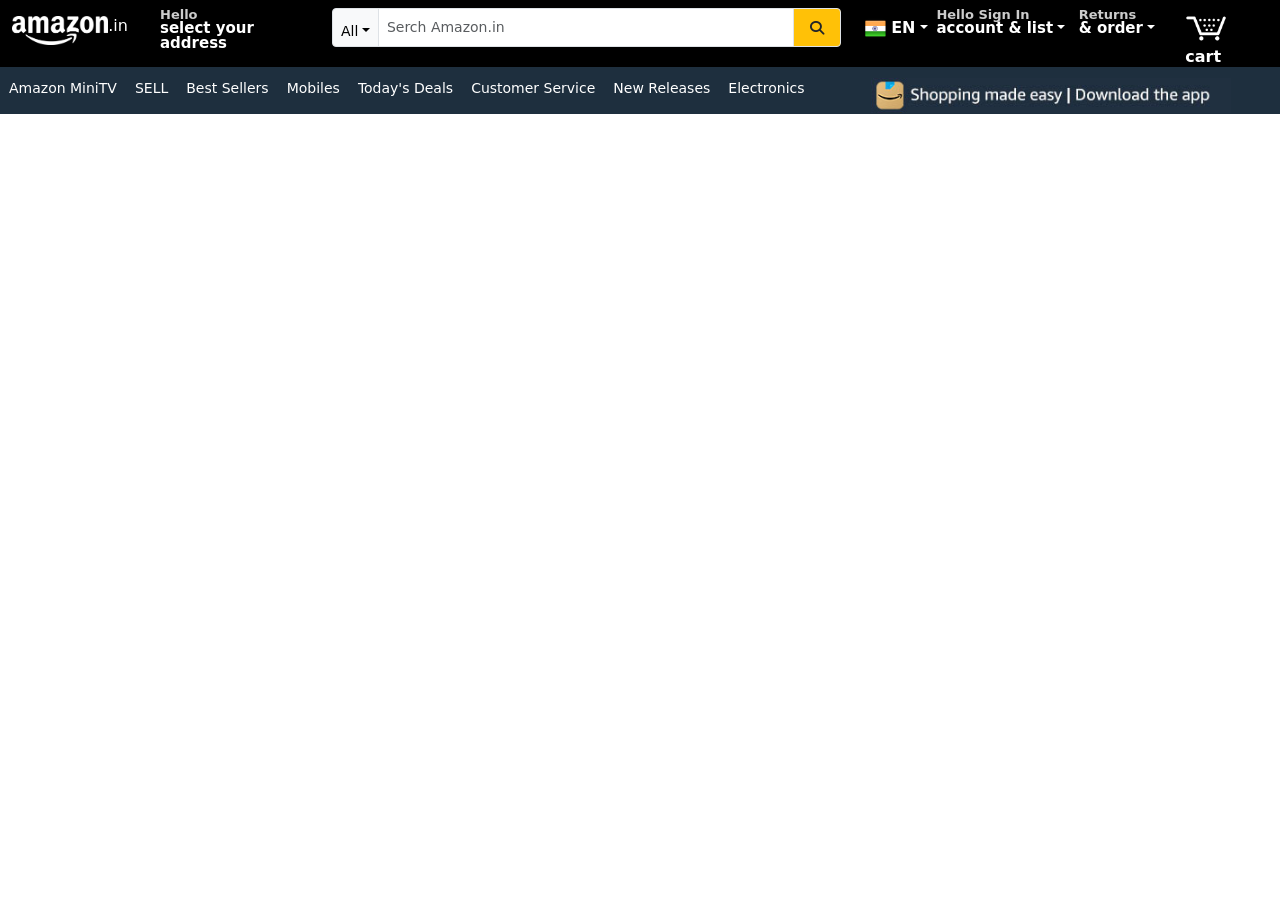
==== index.html @ 514719a7 "load" ====
<!doctype html>
<html lang="en">

<head>
    <meta charset="utf-8">
    <meta name="viewport" content="width=device-width, initial-scale=1">
    <title>Bootstrap demo</title>
    <link href="https://cdn.jsdelivr.net/npm/bootstrap@5.3.0/dist/css/bootstrap.min.css" rel="stylesheet"
        integrity="sha384-9ndCyUaIbzAi2FUVXJi0CjmCapSmO7SnpJef0486qhLnuZ2cdeRhO02iuK6FUUVM" crossorigin="anonymous">
    <link rel="stylesheet" href="assets/style/style.css">

    <link rel="stylesheet" href="https://cdnjs.cloudflare.com/ajax/libs/font-awesome/6.4.0/css/all.min.css"
        integrity="sha512-iecdLmaskl7CVkqkXNQ/ZH/XLlvWZOJyj7Yy7tcenmpD1ypASozpmT/E0iPtmFIB46ZmdtAc9eNBvH0H/ZpiBw=="
        crossorigin="anonymous" referrerpolicy="no-referrer" />
</head>

<body>
    <!-- navbar start here lg screen -->
    <section class="d-none d-sm-none d-md-none d-lg-block">
        <div class="container-fluid header_box pt-2">
            <div class="row">
                <div class="col-3  ">
                    <div class="row g-0">
                        <div class="col-6 text-white "><img class="mt-2" src="./assets/image/logo1.png" height="auto"
                                width="65%" alt="">.in</div>
                        <div class="col-6 text-white nav_text lh-1">
                            <small>hello</small>
                            <p>select your address</p>
                        </div>
                    </div>
                </div>
                <div class="col-5  ">
                    <div class="row">
                        <div class="col-12    ">
                            <div class="input-group  input-group-sm  " >
                                <div class="input-group-text ">
                                    <div class="dropdown">
                                        <button class="dropdown-toggle  mt-2" data-bs-toggle="dropdown">All</button>
                                        <ul class="dropdown-menu">
                                            <li class="dropdown-item"><a href="" class="dropdown-link">t</a></li>
                                            <li class="dropdown-item"><a href="" class="dropdown-link">t</a></li>
                                            <li class="dropdown-item"><a href="" class="dropdown-link">t</a></li>
                                        </ul>
                                    </div>
                                </div>
                                <input type="text" class="form-control " placeholder="Serch Amazon.in">
                                <div class="input-group-text bg-warning px-3"><i
                                        class="fa-solid fa-magnifying-glass"></i>
                                </div>
                            </div>
                        </div>
                    </div>
                </div>
                <div class="col-4   ">
                    <div class="row ">
                        <div class="col-2">
                            <div class="dropdown">
                                <button class="dropdown-toggle text-white fw-bold mt-2" data-bs-toggle="dropdown"><img
                                        src="./assets/image/ind_flag.png" height="auto" width="43%" alt=""> EN</button>
                                <ul class="dropdown-menu">
                                    <li class="dropdown-item"><a href="" class="dropdown-link">t</a></li>
                                    <li class="dropdown-item"><a href="" class="dropdown-link">t</a></li>
                                    <li class="dropdown-item"><a href="" class="dropdown-link">t</a></li>
                                </ul>
                            </div>
                        </div>
                        <div class="col-4">
                            <div class="nav_text  text-white lh-1">
                                <small>hello sign in</small>
                                <p class="dropdown-toggle">account & list</p>
                            </div>
                        </div>
                        <div class="col-3 nav_text  text-white lh-1">
                            <small>returns</small>
                            <p class="dropdown-toggle">& order</p>
                        </div>
                        <div class="col-3 nav_text  text-white lh-1">
                            <div class="fw-bold"><img src="./assets/image/shopping-cart.png" height="auto" width="50%"
                                    class="wh" alt=""> cart</div>
                        </div>
                    </div>
                </div>
            </div>
        </div>
    </section>
    <!-- navbar end here -->

    <!-- 2nd navbar -->
    <ul class="nav   hover_nav" style="background-color: #1e2f3e;">
        <li class="nav-item"><a href="" class="nav-link text-white text-capitalize">amazon miniTV</a></li>
        <li class="nav-item"><a href="" class="nav-link text-white text-capitalize">SELL</a></li>
        <li class="nav-item"><a href="" class="nav-link text-white text-capitalize">best sellers</a></li>
        <li class="nav-item"><a href="" class="nav-link text-white text-capitalize">mobiles</a></li>
        <li class="nav-item"><a href="" class="nav-link text-white text-capitalize">today's deals</a></li>
        <li class="nav-item"><a href="" class="nav-link text-white text-capitalize">customer service</a></li>
        <li class="nav-item"><a href="" class="nav-link text-white text-capitalize">new releases</a></li>
        <li class="nav-item"><a href="" class="nav-link text-white text-capitalize">electronics</a></li>
        <li class="nav-item ms-auto  "><a href="" class="nav-link text-white text-capitalize"><img src=" assets/image/down.jpg" height="auto" width="90%" alt=""></a></li>
    </ul>



    <script src="https://cdn.jsdelivr.net/npm/bootstrap@5.3.0/dist/js/bootstrap.bundle.min.js"
        integrity="sha384-geWF76RCwLtnZ8qwWowPQNguL3RmwHVBC9FhGdlKrxdiJJigb/j/68SIy3Te4Bkz"
        crossorigin="anonymous"></script>
</body>

</html>
---- assets/style/style.css ----
*{
    padding: 0px;
    margin: 0px;
}
small{
    font-size: 13px ;
    display: block;
    color: #ccc;
    font-weight: 600;
    text-transform: capitalize;
}
.nav_text p{
    font-size: 15px;
    font-weight: 600;
}
.nav a{
    /* font-weight: 600; */
}
.header_box{
    background-color: black;
}
.dropdown button{
    border: none;
    background-color: transparent;
}
.wh{
    filter: invert(1);
}
.hover_nav li{
    border: 1px solid transparent;
}
.hover_nav li:hover{
    border: 1px solid white;
    transition: 0.4s;
}
.hover_nav a{
    font-size: 14px;
    padding: 10px 8px 0px 8px  ;
}
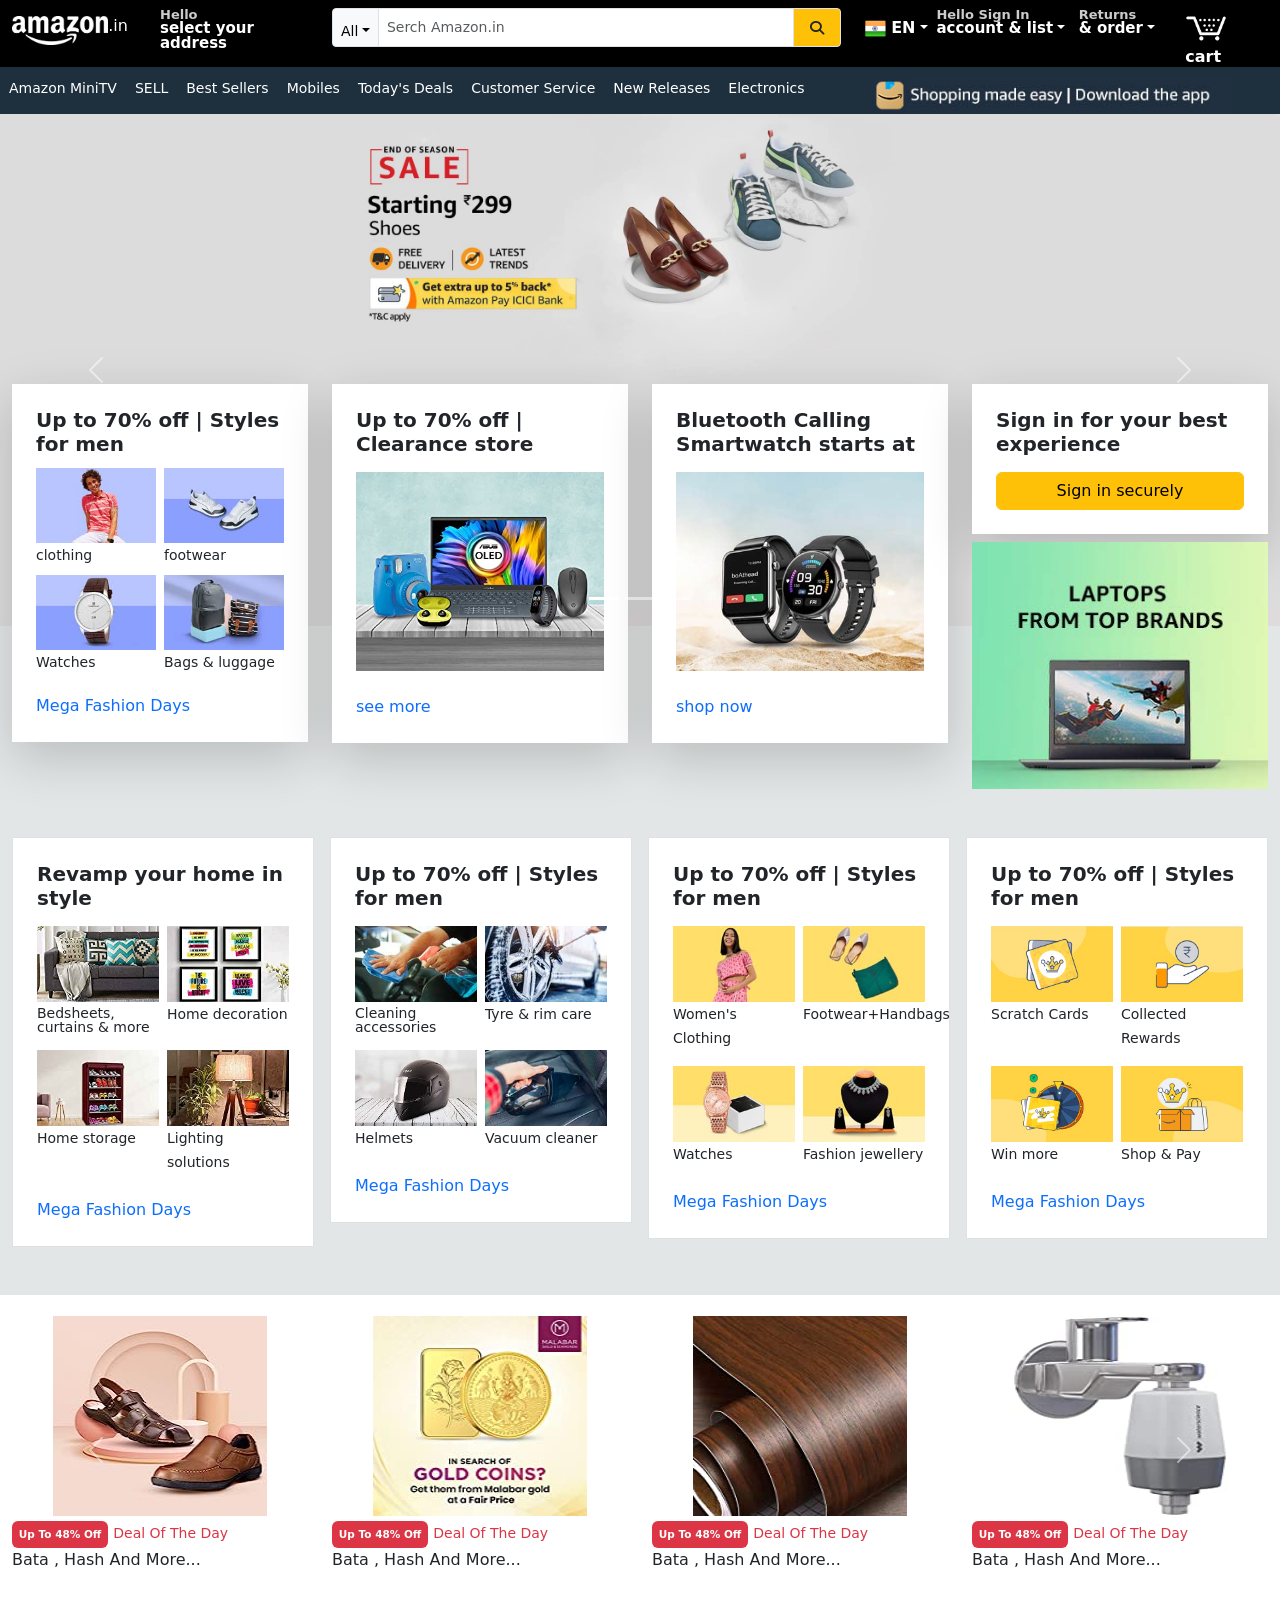
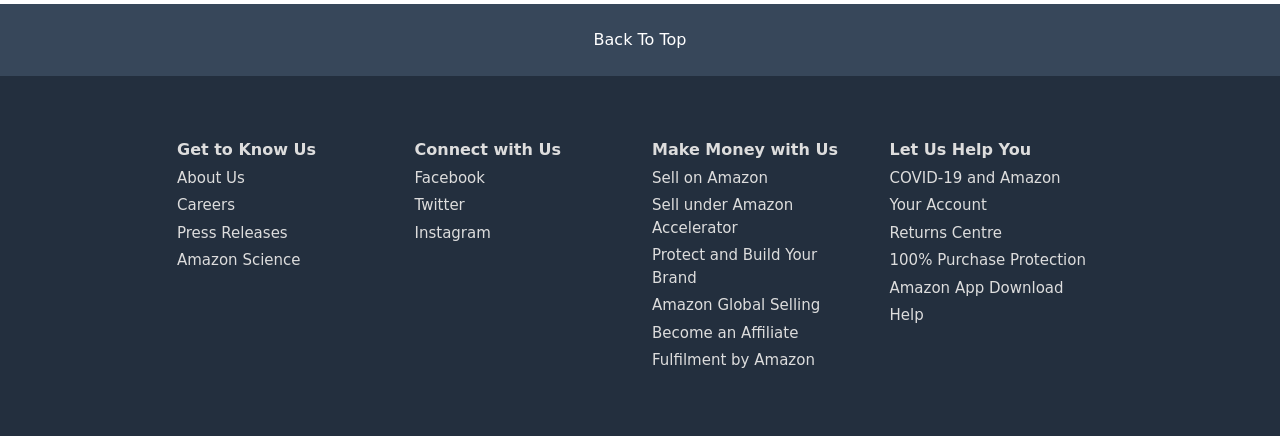
==== commit ced08bc8: "load" ====
--- a/index.html
+++ b/index.html
@@ -32,7 +32,7 @@
                 <div class="col-5  ">
                     <div class="row">
                         <div class="col-12    ">
-                            <div class="input-group  input-group-sm  " >
+                            <div class="input-group  input-group-sm  ">
                                 <div class="input-group-text ">
                                     <div class="dropdown">
                                         <button class="dropdown-toggle  mt-2" data-bs-toggle="dropdown">All</button>
@@ -95,10 +95,435 @@
         <li class="nav-item"><a href="" class="nav-link text-white text-capitalize">customer service</a></li>
         <li class="nav-item"><a href="" class="nav-link text-white text-capitalize">new releases</a></li>
         <li class="nav-item"><a href="" class="nav-link text-white text-capitalize">electronics</a></li>
-        <li class="nav-item ms-auto  "><a href="" class="nav-link text-white text-capitalize"><img src=" assets/image/down.jpg" height="auto" width="90%" alt=""></a></li>
+        <li class="nav-item ms-auto  "><a href="" class="nav-link text-white text-capitalize"><img
+                    src=" assets/image/down.jpg" height="auto" width="90%" alt=""></a></li>
     </ul>
 
 
+
+    <!-- carousel start here -->
+    <section class="position-relative  pos1">
+        <div id="carouselExampleIndicators" class="carousel slide" data-bs-ride="false">
+            <div class="carousel-indicators">
+                <button type="button" data-bs-target="#carouselExampleIndicators" data-bs-slide-to="0" class="active"
+                    aria-current="true" aria-label="Slide 1"></button>
+                <button type="button" data-bs-target="#carouselExampleIndicators" data-bs-slide-to="1"
+                    aria-label="Slide 2"></button>
+                <button type="button" data-bs-target="#carouselExampleIndicators" data-bs-slide-to="2"
+                    aria-label="Slide 3"></button>
+            </div>
+            <div class="carousel-inner">
+                <div class="carousel-item active" data-bs-interval="100">
+                    <img src="assets/image/b1.jpg" class="d-block w-100" alt="...">
+                </div>
+                <div class="carousel-item" data-bs-interval="10 ">
+                    <img src="assets/image/b2.jpg" class="d-block w-100" alt="...">
+                </div>
+                <div class="carousel-item" data-bs-interval="100 ">
+                    <img src="assets/image/b2.jpg" class="d-block w-100" alt="...">
+                </div>
+            </div>
+            <button class="carousel-control-prev" type="button" data-bs-target="#carouselExampleIndicators"
+                data-bs-slide="prev">
+                <span class="carousel-control-prev-icon" aria-hidden="true"></span>
+                <span class="visually-hidden">Previous</span>
+            </button>
+            <button class="carousel-control-next" type="button" data-bs-target="#carouselExampleIndicators"
+                data-bs-slide="next">
+                <span class="carousel-control-next-icon" aria-hidden="true"></span>
+                <span class="visually-hidden">Next</span>
+            </button>
+        </div>
+
+        <!-- 4 cards with position start here -->
+        <div class="container-fluid position-absolute pos2 ">
+            <div class="row ">
+                <div class="col-12 col-md-6 col-lg-3">
+                    <div class="content_card bg-white shadow-lg p-4 ">
+                        <h3 class="h5 fw-bold mb-3">Up to 70% off | Styles for men</h3>
+                        <div class="row g-2">
+                            <div class="col-6 my-1">
+                                <img src="assets/image/1.jpg" height="auto" width="100%" alt="">
+                                <small>clothing</small>
+                            </div>
+                            <div class="col-6 my-1">
+                                <img src="assets/image/2.jpg" height="auto" width="100%" alt="">
+                                <small>footwear</small>
+                            </div>
+                            <div class="col-6 my-1">
+                                <img src="assets/image/3.jpg" height="auto" width="100%" alt="">
+                                <small> Watches</small>
+                            </div>
+                            <div class="col-6 my-1">
+                                <img src="assets/image/4.jpg" height="auto" width="100%" alt="">
+                                <small> Bags & luggage</small>
+                            </div>
+                        </div>
+                        <a href="" class="text-decoration-none mt-3 d-block">Mega Fashion Days</a>
+                    </div>
+                </div>
+                <div class="col-12 col-md-6 col-lg-3">
+                    <div class="content_card bg-white shadow-lg p-4 ">
+                        <h3 class="h5 fw-bold mb-3">Up to 70% off | Clearance store</h3>
+                        <img src="assets/image/lep.jpg" height="auto" width="100%" alt="">
+                        <a href="" class="text-decoration-none mt-4 d-block">see more</a>
+
+                    </div>
+                </div>
+                <div class="col-12 col-md-6 col-lg-3">
+                    <div class="content_card bg-white shadow-lg p-4 ">
+                        <h3 class="h5 fw-bold mb-3">Bluetooth Calling Smartwatch starts at</h3>
+                        <img src="assets/image/blurt.jpg" height="auto" width="100%" alt="">
+                        <a href="" class="text-decoration-none mt-4 d-block">shop now</a>
+
+                    </div>
+                </div>
+                <div class="col-12 col-md-6 col-lg-3  ">
+                    <div class="content_card bg-white shadow-lg p-4">
+                        <h3 class="h5 fw-bold mb-3">Sign in for your best experience</h3>
+                        <a href="" class="btn btn-warning w-100">Sign in securely</a>
+                    </div>
+                    <div class="content_card mt-2">
+                        <img src="assets/image/Laptops-Sept2019._CB436595915_.jpg" height="auto" width="100%" alt="">
+                    </div>
+                </div>
+            </div>
+        </div>
+    </section>
+
+
+    <section>
+        <div class="container-fluid      my-5">
+            <div class="row g-3">
+                <div class="col-12 col-md-6 col-lg-3">
+                    <div class="content_card bg-white  p-4 border">
+                        <h3 class="h5 fw-bold mb-3">Revamp your home in style</h3>
+                        <div class="row g-2">
+                            <div class="col-6 my-2 ">
+                                <img src="assets/image/r1.jpg" height="auto" width="100%" alt="">
+                                <small class="lh-1 d-block mt-1">Bedsheets, curtains & more
+                                </small>
+                            </div>
+                            <div class="col-6 my-2">
+                                <img src="assets/image/r2.jpg" height="auto" width="100%" alt="">
+                                <small>
+
+                                    Home decoration</small>
+                            </div>
+                            <div class="col-6 my-2">
+                                <img src="assets/image/r3.jpg" height="auto" width="100%" alt="">
+                                <small> Home storage</small>
+                            </div>
+                            <div class="col-6 my-2">
+                                <img src="assets/image/r4.jpg" height="auto" width="100%" alt="">
+                                <small>
+                                    Lighting solutions</small>
+                            </div>
+                        </div>
+                        <a href="" class="text-decoration-none mt-3 d-block">Mega Fashion Days</a>
+                    </div>
+                </div>
+                <div class="col-12 col-md-6 col-lg-3">
+                    <div class="content_card bg-white   p-4 border">
+                        <h3 class="h5 fw-bold mb-3">Up to 70% off | Styles for men</h3>
+                        <div class="row g-2">
+                            <div class="col-6 my-2">
+                                <img src="assets/image/r5.jpg" height="auto" width="100%" alt="">
+                                <small class="lh-1 d-block mt-1">Cleaning accessories</small>
+                            </div>
+                            <div class="col-6 my-2">
+                                <img src="assets/image/r6.jpg" height="auto" width="100%" alt="">
+                                <small>
+                                    Tyre & rim care</small>
+                            </div>
+                            <div class="col-6 my-2">
+                                <img src="assets/image/r7.jpg" height="auto" width="100%" alt="">
+                                <small> Helmets</small>
+                            </div>
+                            <div class="col-6 my-2">
+                                <img src="assets/image/r8.jpg" height="auto" width="100%" alt="">
+                                <small>
+                                    Vacuum cleaner</small>
+                            </div>
+                        </div>
+                        <a href="" class="text-decoration-none mt-3 d-block">Mega Fashion Days</a>
+                    </div>
+                </div>
+                <div class="col-12 col-md-6 col-lg-3">
+                    <div class="content_card bg-white   p-4 border">
+                        <h3 class="h5 fw-bold mb-3">Up to 70% off | Styles for men</h3>
+                        <div class="row g-2">
+                            <div class="col-6 my-2">
+                                <img src="assets/image/r9.jpg" height="auto" width="100%" alt="">
+                                <small>Women's Clothing</small>
+                            </div>
+                            <div class="col-6 my-2">
+                                <img src="assets/image/r10.jpg" height="auto" width="100%" alt="">
+                                <small class="lh-1">
+                                    Footwear+Handbags</small>
+                            </div>
+                            <div class="col-6 my-2">
+                                <img src="assets/image/r11.jpg" height="auto" width="100%" alt="">
+                                <small> Watches</small>
+                            </div>
+                            <div class="col-6 my-2">
+                                <img src="assets/image/r12.jpg" height="auto" width="100%" alt="">
+                                <small>
+                                    Fashion jewellery</small>
+                            </div>
+                        </div>
+                        <a href="" class="text-decoration-none mt-3 d-block">Mega Fashion Days</a>
+                    </div>
+                </div>
+                <div class="col-12 col-md-6 col-lg-3">
+                    <div class="content_card bg-white   p-4 border">
+                        <h3 class="h5 fw-bold mb-3">Up to 70% off | Styles for men</h3>
+                        <div class="row g-2">
+                            <div class="col-6 my-2">
+                                <img src="assets/image/icon1.jpg" height="auto" width="100%" alt="">
+                                <small>Scratch Cards</small>
+                            </div>
+                            <div class="col-6 my-2">
+                                <img src="assets/image/icon2.jpg" height="auto" width="100%" alt="">
+                                <small>
+                                    Collected Rewards</small>
+                            </div>
+                            <div class="col-6 my-2">
+                                <img src="assets/image/icon3.jpg" height="auto" width="100%" alt="">
+                                <small> Win more</small>
+                            </div>
+                            <div class="col-6 my-2">
+                                <img src="assets/image/icon4.jpg" height="auto" width="100%" alt="">
+                                <small>
+                                    Shop & Pay</small>
+                            </div>
+                        </div>
+                        <a href="" class="text-decoration-none mt-3 d-block">Mega Fashion Days</a>
+                    </div>
+                </div>
+            </div>
+        </div>
+    </section>
+
+
+
+    <section>
+        <div id="carouselExampleControls" class="carousel slide" data-bs-ride="false">
+            <div class="carousel-inner">
+                <div class="carousel-item active">
+                    <div class="container-fluid">
+                        <div class="row text-capitalize bg-white py-3">
+                            <div class=" col-3">
+                                <div class="car_box">
+                                    <img src="./assets/image/c1.jpg" height="200px" width="75%" alt="">
+                                </div>
+                                <small class=""><a href=""
+                                        class="badge bg-danger text-white  py-2 text-decoration-none">up to 48%
+                                        off</a></small>
+                                <small class="text-danger text-capitalize">deal of the day</small>
+
+                                <p>bata , hash and more...</p>
+                            </div>
+                            <div class="col-3  ">
+                                <div class="car_box">
+                                    <img src="./assets/image/c2.jpg" height="200px" width="75%" alt="">
+                                </div>
+                                <small class=""><a href=""
+                                        class="badge bg-danger text-white  py-2 text-decoration-none">up to 48%
+                                        off</a></small>
+                                <small class="text-danger text-capitalize">deal of the day</small>
+                                <p>bata , hash and more...</p>
+                            </div>
+                            <div class="col-3  ">
+                                <div class="car_box">
+                                    <img src="./assets/image/c3.jpg" height="200px" width="75%" alt="">
+                                </div>
+                                <small class=""><a href=""
+                                        class="badge bg-danger text-white  py-2 text-decoration-none">up to 48%
+                                        off</a></small>
+                                <small class="text-danger text-capitalize">deal of the day</small>
+                                <p>bata , hash and more...</p>
+                            </div>
+                            <div class="col-3">
+                                <div class="car_box">
+                                    <img src="./assets/image/c5.jpg" height="200px" width="75%" alt="">
+                                </div>
+                                <small class=""><a href=""
+                                        class="badge bg-danger text-white  py-2 text-decoration-none">up to 48%
+                                        off</a></small>
+                                <small class="text-danger text-capitalize">deal of the day</small>
+                                <p>bata , hash and more...</p>
+                            </div>
+
+
+                        </div>
+                    </div>
+                </div>
+                <div class="carousel-item">
+                    <div class="container-fluid">
+                        <div class="row text-capitalize bg-white py-3">
+                            <div class="col-3">
+                                <div class="car_box">
+                                    <img src="./assets/image/c1.jpg" height="200px" width="75%" alt="">
+                                </div>
+                                <small class=""><a href=""
+                                        class="badge bg-danger text-white  py-2 text-decoration-none">up to 48%
+                                        off</a></small>
+                                <small class="text-danger text-capitalize">deal of the day</small>
+
+                                <p>bata , hash and more...</p>
+                            </div>
+                            <div class="col-3">
+                                <div class="car_box">
+                                    <img src="./assets/image/c2.jpg" height="200px" width="75%" alt="">
+                                </div>
+                                <small class=""><a href=""
+                                        class="badge bg-danger text-white  py-2 text-decoration-none">up to 48%
+                                        off</a></small>
+                                <small class="text-danger text-capitalize">deal of the day</small>
+                                <p>bata , hash and more...</p>
+                            </div>
+                            <div class="col-3">
+                                <div class="car_box">
+                                    <img src="./assets/image/c3.jpg" height="200px" width="75%" alt="">
+                                </div>
+                                <small class=""><a href=""
+                                        class="badge bg-danger text-white  py-2 text-decoration-none">up to 48%
+                                        off</a></small>
+                                <small class="text-danger text-capitalize">deal of the day</small>
+                                <p>bata , hash and more...</p>
+                            </div>
+                            <div class="col-3">
+                                <div class="car_box">
+                                    <img src="./assets/image/c5.jpg" height="200px" width="75%" alt="">
+                                </div>
+                                <small class=""><a href=""
+                                        class="badge bg-danger text-white  py-2 text-decoration-none">up to 48%
+                                        off</a></small>
+                                <small class="text-danger text-capitalize">deal of the day</small>
+                                <p>bata , hash and more...</p>
+                            </div>
+
+
+                        </div>
+                    </div>
+                </div>
+                <div class="carousel-item">
+                    <div class="container-fluid">
+                        <div class="row text-capitalize bg-white py-3">
+                            <div class="col-3">
+                                <div class="car_box">
+                                    <img src="./assets/image/c1.jpg" height="200px" width="75%" alt="">
+                                </div>
+                                <small class=""><a href=""
+                                        class="badge bg-danger text-white  py-2 text-decoration-none">up to 48%
+                                        off</a></small>
+                                <small class="text-danger text-capitalize">deal of the day</small>
+
+                                <p>bata , hash and more...</p>
+                            </div>
+                            <div class="col-3">
+                                <div class="car_box">
+                                    <img src="./assets/image/c2.jpg" height="200px" width="75%" alt="">
+                                </div>
+                                <small class=""><a href=""
+                                        class="badge bg-danger text-white  py-2 text-decoration-none">up to 48%
+                                        off</a></small>
+                                <small class="text-danger text-capitalize">deal of the day</small>
+                                <p>bata , hash and more...</p>
+                            </div>
+                            <div class="col-3">
+                                <div class="car_box">
+                                    <img src="./assets/image/c3.jpg" height="200px" width="75%" alt="">
+                                </div>
+                                <small class=""><a href=""
+                                        class="badge bg-danger text-white  py-2 text-decoration-none">up to 48%
+                                        off</a></small>
+                                <small class="text-danger text-capitalize">deal of the day</small>
+                                <p>bata , hash and more...</p>
+                            </div>
+                            <div class="col-3">
+                                <div class="car_box">
+                                    <img src="./assets/image/c5.jpg" height="200px" width="75%" alt="">
+                                </div>
+                                <small class=""><a href=""
+                                        class="badge bg-danger text-white  py-2 text-decoration-none">up to 48%
+                                        off</a></small>
+                                <small class="text-danger text-capitalize">deal of the day</small>
+                                <p>bata , hash and more...</p>
+                            </div>
+
+
+                        </div>
+                    </div>
+                </div>
+            </div>
+            <button class="carousel-control-prev" type="button" data-bs-target="#carouselExampleControls"
+                data-bs-slide="prev">
+                <span class="carousel-control-prev-icon" aria-hidden="true"></span>
+                <span class="visually-hidden">Previous</span>
+            </button>
+            <button class="carousel-control-next" type="button" data-bs-target="#carouselExampleControls"
+                data-bs-slide="next">
+                <span class="carousel-control-next-icon" aria-hidden="true"></span>
+                <span class="visually-hidden">Next</span>
+            </button>
+        </div>
+    </section>
+
+    <div class="but_top text-center py-4" style="background-color: #37475a; color: white;">
+        Back To Top
+    </div>
+    <footer class="py-5" style="background-color: #232f3e;">
+        <div class="container">
+            <div class="row justify-content-center">
+                <div class="col-10 col-md-12 col-lg-10">
+                    <div class="row ">
+                        <div class="col-12 col-md-3 col-lg-3 mt-3">
+                            <h4 class="fw-bold h6">Get to Know Us</h4>
+                            <ul class="list-unstyled list">
+                                <li><a href="">About Us</a></li>
+                                <li><a href="">Careers</a></li>
+                                <li><a href="">Press Releases</a></li>
+                                <li><a href="">Amazon Science</a></li>
+                            </ul>
+                        </div>
+                        <div class="col-12 col-md-3 col-lg-3 mt-3">
+                            <h4 class="fw-bold h6"> Connect with Us</h4>
+                            <ul class="list-unstyled list">
+                                <li><a href="">Facebook</a></li>
+                                <li><a href="">Twitter</a></li>
+                                <li><a href="">Instagram</a></li>
+                            </ul>
+                        </div>
+                        <div class="col-12 col-md-3 col-lg-3 mt-3">
+                            <h4 class="fw-bold h6">Make Money with Us</h4>
+                            <ul class="list-unstyled list">
+                                <li><a href="">Sell on Amazon</a></li>
+                                <li><a href="">Sell under Amazon Accelerator</a></li>
+                                <li><a href="">Protect and Build Your Brand</a></li>
+                                <li><a href="">Amazon Global Selling</a></li>
+                                <li><a href="">Become an Affiliate</a></li>
+                                <li><a href="">Fulfilment by Amazon</a></li>
+                            </ul>
+                        </div>
+                        <div class="col-12 col-md-3 col-lg-3 mt-3">
+                            <h4 class="fw-bold h6">Let Us Help You</h4>
+                            <ul class="list-unstyled list">
+                                <li><a href="">COVID-19 and Amazon</a></li>
+                                <li><a href="">Your Account</a></li>
+                                <li><a href="">Returns Centre</a></li>
+                                <li><a href="">100% Purchase Protection</a></li>
+                                <li><a href="">Amazon App Download</a></li>
+                                <li><a href="">Help</a></li>
+                            </ul>
+                        </div>
+                    </div>
+                </div>
+            </div>
+        </div>
+
+    </footer>
 
     <script src="https://cdn.jsdelivr.net/npm/bootstrap@5.3.0/dist/js/bootstrap.bundle.min.js"
         integrity="sha384-geWF76RCwLtnZ8qwWowPQNguL3RmwHVBC9FhGdlKrxdiJJigb/j/68SIy3Te4Bkz"
--- a/assets/style/style.css
+++ b/assets/style/style.css
@@ -1,39 +1,102 @@
-*{
+* {
     padding: 0px;
     margin: 0px;
 }
-small{
-    font-size: 13px ;
+
+body {
+    background-color: #e3e6e6;
+}
+
+.header_box small {
+    font-size: 13px;
     display: block;
     color: #ccc;
     font-weight: 600;
     text-transform: capitalize;
 }
-.nav_text p{
+
+.nav_text p {
     font-size: 15px;
     font-weight: 600;
 }
-.nav a{
+
+.nav a {
     /* font-weight: 600; */
 }
-.header_box{
+
+.header_box {
     background-color: black;
 }
-.dropdown button{
+
+.dropdown button {
     border: none;
     background-color: transparent;
 }
-.wh{
+
+.wh {
     filter: invert(1);
 }
-.hover_nav li{
+
+.hover_nav li {
     border: 1px solid transparent;
 }
-.hover_nav li:hover{
+
+.hover_nav li:hover {
     border: 1px solid white;
     transition: 0.4s;
 }
-.hover_nav a{
+
+.hover_nav a {
     font-size: 14px;
-    padding: 10px 8px 0px 8px  ;
+    padding: 10px 8px 0px 8px;
+}
+
+
+.car_box {
+    padding: 5px;
+    text-align: center;
+}
+
+.list a,
+footer {
+    color: #DDD;
+    font-size: 15px;
+
+    text-decoration: none;
+}
+
+.list li:hover a {
+    text-decoration: underline;
+}
+
+.list li {
+    margin-top: 5px;
+}
+
+
+@media screen and (max-width:992px) {
+
+    .pos1,
+    .pos2 {
+        position: static !important;
+
+
+    }
+
+    .car_box img {
+        height: auto;
+        width: 100%;
+    }
+}
+
+@media screen and (min-width:992px) {
+    .pos1 {
+        position: relative;
+        height: 75vh;
+    }
+
+    .pos2 {
+
+        bottom: 0%;
+    }
 }
